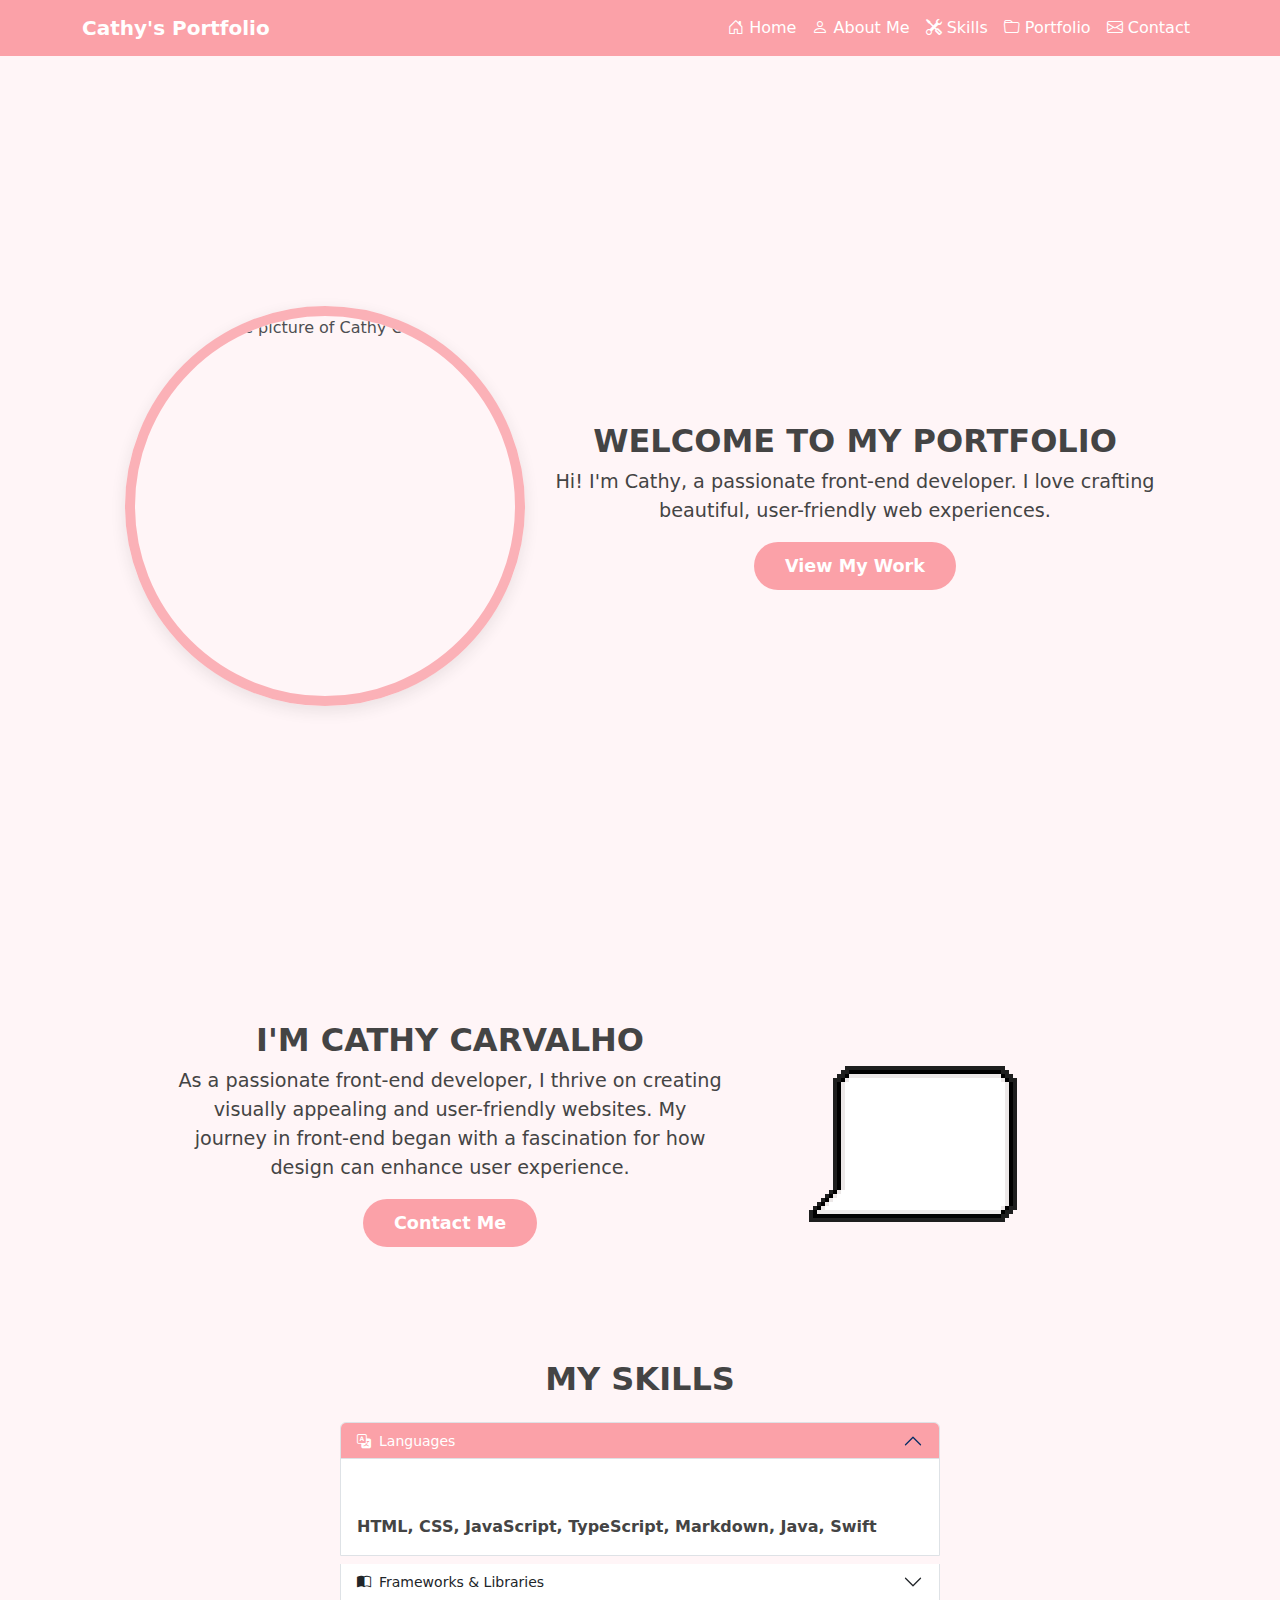
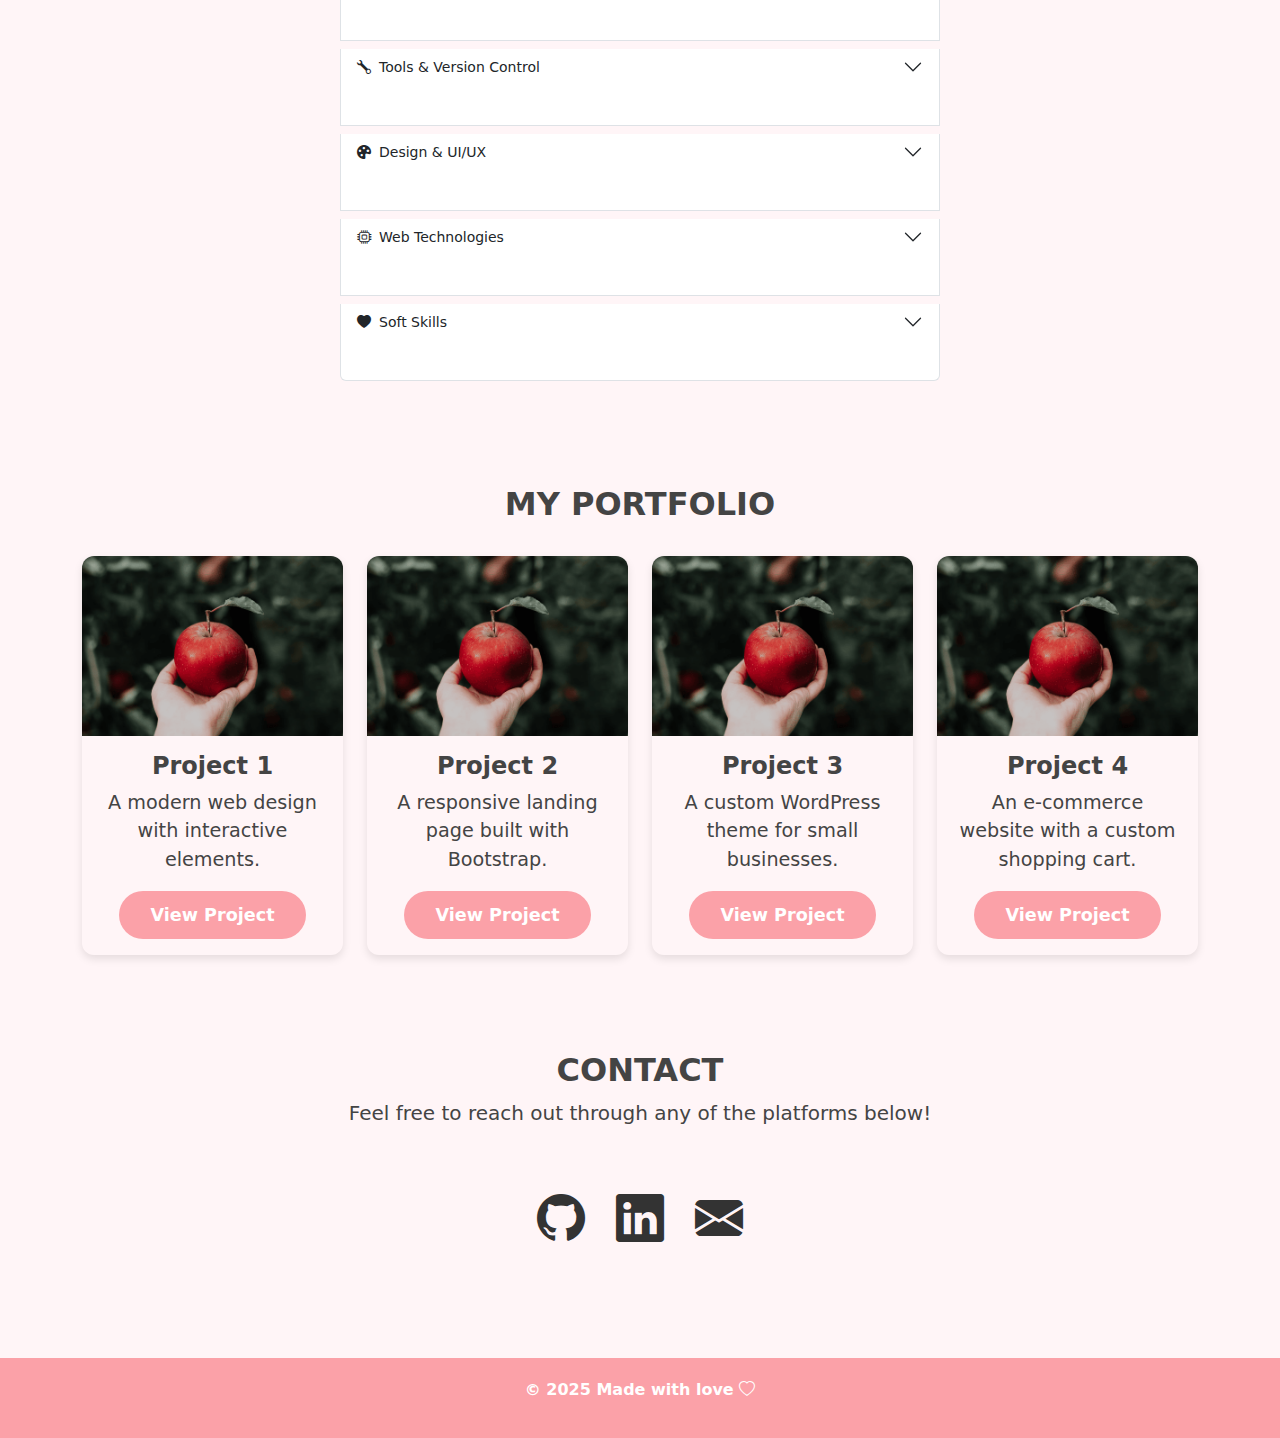
==== index.html @ d869e965 "Update index.html" ====
<!DOCTYPE html>
<html lang="en">
<head>
  <meta charset="UTF-8">
  <meta name="viewport" content="width=device-width, initial-scale=1">
  <title>Cathy's Portfolio</title>

  <!-- Bootstrap CSS -->
  <link href="https://cdn.jsdelivr.net/npm/bootstrap@5.3.0/dist/css/bootstrap.min.css" rel="stylesheet">
  <link rel="stylesheet" href="https://cdn.jsdelivr.net/npm/bootstrap-icons@1.5.0/font/bootstrap-icons.css">

  <style>
    /* Smooth Scrolling */
    html {
      scroll-behavior: smooth;
    }

    /* Font Styling */  
    section h1 {
      font-size: 2rem; 
      font-weight: bold; 
      color: #444; 
      text-align: center; 
      text-transform: uppercase; 
    }

    /* Remove underline from anchor tags */
    a {
      text-decoration: none;
    }
    
    /* Custom Navbar Styling */
    .custom-navbar {
      background-color: #FBA1A8;
    }

    .custom-navbar .navbar-brand,
    .custom-navbar .nav-link {
      color: #FFFFFF;
    }

    .custom-navbar .nav-link:hover {
      color: #8A4A50;
    }

    .custom-navbar .navbar-toggler-icon {
      filter: brightness(0) invert(1);
    }

    /* Home Section Styling */
    .home-section {
      display: flex;
      align-items: center;
      justify-content: center;
      text-align: center;
      min-height: 100vh;
      background-color: #FFF5F7;
      padding: 50px;
    }

    .profile-pic {
      width: 400px;
      height: 400px;
      border-radius: 50%;
      object-fit: cover;
      display: block;
      border: 10px solid #FBA1A8;
      box-shadow: 0 5px 15px rgba(0, 0, 0, 0.1);
      opacity: 0.8;
    }

    .home-text {
      max-width: 600px;
      margin-left: 30px;
    }

    .home-text p {
      font-size: 1.2rem;
      color: #444;
    }

    /* CTA Button Styles */
    .btn-cta {
      background-color: #FBA1A8;
      color: #FFFFFF;
      border-radius: 50px;
      padding: 10px 30px;
      font-size: 1.1rem;
      font-weight: bold;
      transition: all 0.3s ease;
    }

    .btn-cta:hover {
      background-color: #FBA1A8;
      color: #8A4A50;
      transform: scale(1.05);
      box-shadow: 0px 4px 8px rgba(0, 0, 0, 0.2);
    }

    .btn-cta:active {
      transform: scale(1);
    }

    /* About Me Section Styling */
    .about-section {
      background-color: #FFF5F7;
      padding: 50px 0;
    }

    .about-text h2 {
      font-size: 2rem;
      color: #444;
      font-weight: bold;
    }

    .about-text h3 {
      font-size: 1.5rem;
      color: #FBA1A8;
      font-weight: 500;
    }

    .about-text p {
      font-size: 1.2rem;
      color: #444;
    }

    .about-text .social-links {
      margin-top: 20px;
    }

    .about-text .social-links a {
      font-size: 2rem;
      color: #444;
      margin: 0 10px;
    }

    /* Accordion Styling */
    .accordion {
      max-width: 600px;
      margin: 0 auto;
    }

    .accordion-button {
      padding: 0.5rem 1rem;
      font-size: 0.875rem;
    }

    .accordion-item {
      margin-bottom: 0.5rem;
    }

    .accordion-body {
      padding: 1rem;
    }

    .accordion-header {
      font-size: 1rem;
    }

    /* Skills Section Styling */
    .skills-section {
      background-color: #FFF5F7;
      padding: 50px 0;
    }

    .skills-section h2 {
      font-size: 2.5rem;
      color: #444;
      font-weight: bold;
      text-align: center;
      margin-bottom: 40px;
    }

    .accordion-button:not(.collapsed) {
      background-color: #FBA1A8;
      color: #FFFFFF;
    }

    .accordion-body {
      background-color: #FFFFFF;
      color: #444;
    }

    .accordion-button:hover {
      background-color: #FBA1A8;
      color: #FFFFFF;
    }

    /* Portfolio Section */
    .portfolio-section {
      background-color: #FFF5F7;
      padding: 50px 0;
    }

    /* Custom Card Styling */
    .custom-card {
      border: none;
      border-radius: 12px;
      box-shadow: 0 4px 8px rgba(0, 0, 0, 0.1);
      transition: transform 0.3s ease-in-out;
      background-color: #FFF5F7;
    }

    .custom-card:hover {
      transform: scale(1.05);
    }

    .custom-card .card-img-top {
      border-top-left-radius: 12px;
      border-top-right-radius: 12px;
      height: 180px;
      object-fit: cover;
    }

    .custom-card .btn-primary {
      background-color: #FBA1A8;
      border: none;
    }

    .custom-card .btn-primary:hover {
      background-color: #FDD2D5;
    }

        
    .custom-card .card-body {
      font-size: 1.2rem;
      color: #444;
      font-family: inherit;
    }
    
    .custom-card .card-title {
      font-size: 1.5rem;
      font-weight: bold;
      color: #444;
    }

    /* Contact Section Styling */
    .contact-section {
      background-color: #FFF5F7;
      padding: 50px 0;
    }

    .section-title {
      font-size: 2.5rem;
      color: #444;
      font-weight: bold;
    }

    .section-description {
      font-size: 1.2rem;
      color: #444;
      max-width: 800px;
      margin: 0 auto 40px;
    }

    .contact-info {
      display: flex;
      flex-direction: column;
      align-items: center;
    }

    .contact-item {
      font-size: 1.2rem;
      color: #444;
      margin: 10px 0;
    }

    .contact-item i {
      color: #FDD2D5;
      margin-right: 8px;
    }

    /* Universal Button Styling */
    .btn-custom {
      background-color: #FBA1A8;
      color: #FFFFFF;
      border-radius: 50px;
      padding: 10px 30px;
      font-size: 1.1rem;
      font-weight: bold;
      transition: all 0.3s ease;
    }

    .btn-custom:hover {
      background-color: #FBA1A8;
      color: #8A4A50;
      transform: scale(1.05);
      box-shadow: 0px 4px 8px rgba(0, 0, 0, 0.2);
    }

    .btn-custom:active {
      transform: scale(1);
    }

    /* Custom Footer Styling */
    .custom-footer {
      background-color: #FBA1A8; 
      color: #FFFFFF;
      font-size: 1rem;
      font-weight: bold;
      text-align: center;
      padding: 20px 0; 
    }
  </style>
</head>
<body>

<!-- Navigation Bar -->
<nav class="navbar navbar-expand-lg custom-navbar sticky-top">
  <div class="container">
    <a class="navbar-brand fw-bold" href="#">Cathy's Portfolio</a>     
    <div class="navbar-collapse" id="navbarNav">
      <!-- Added justify-content-center for centering items on small screens -->
      <ul class="navbar-nav ms-auto text-center">
        <li class="nav-item">
          <a class="nav-link" href="#home"><i class="bi bi-house-door"></i> Home</a>
        </li>
        <li class="nav-item">
          <a class="nav-link" href="#about"><i class="bi bi-person"></i> About Me</a>
        </li>
        <li class="nav-item">
          <a class="nav-link" href="#skills"><i class="bi bi-tools"></i> Skills</a>
        </li>
        <li class="nav-item">
          <a class="nav-link" href="#portfolio"><i class="bi bi-folder"></i> Portfolio</a>
        </li>
        <li class="nav-item">
          <a class="nav-link" href="#contact"><i class="bi bi-envelope"></i> Contact</a>
        </li>
      </ul>
    </div>
  </div>
</nav>

<!-- Home Section -->
<section id="home" class="home-section">
  <img src="/assets/linkedin.png" alt="Profile picture of Cathy Carvalho" class="profile-pic d-none d-md-block" loading="lazy">
  <div class="home-text">
    <h1>Welcome to My Portfolio</h1>
    <p>Hi! I'm Cathy, a passionate front-end developer. I love crafting beautiful, user-friendly web experiences.</p>
    <a href="#portfolio" class="btn btn-cta">View My Work</a>
  </div>
</section>

<!-- About Me Section -->
<section id="about" class="about-section">
  <div class="container">
    <div class="row d-flex align-items-center justify-content-center text-center">
      <div class="col-md-6 order-md-1 d-flex flex-column align-items-center">
        <div class="about-text">
          <h1>I'm Cathy Carvalho</h1>
          <p>As a passionate front-end developer, I thrive on creating visually appealing and user-friendly websites. My journey in front-end began with a fascination for how design can enhance user experience.</p>
          <a href="#contact" class="btn btn-cta">Contact Me</a>
        </div>
      </div>
      <div class="col-md-4 order-md-2 d-flex justify-content-center">
        <img src="/assets/HeartBubble.gif" alt="Animated chat bubble with a heart inside" loading="lazy">
      </div>
    </div>
  </div>
</section>

<!-- Skills Section -->
<section id="skills" class="skills-section py-5">
  <div class="container">
    <h1 class="text-center mb-4">My Skills</h1>
    <div class="accordion" id="skillsAccordion">
      <!-- Languages -->
      <div class="accordion-item">
        <h2 class="accordion-header">
          <button class="accordion-button" type="button" data-bs-toggle="collapse" data-bs-target="#languages" aria-expanded="true" aria-controls="languages">
            <i class="bi bi-translate me-2"></i> Languages
          </button>
        </h2>
        <div id="languages" class="accordion-collapse collapse show" data-bs-parent="#skillsAccordion">
          <div class="accordion-body">
            <strong>HTML, CSS, JavaScript, TypeScript, Markdown, Java, Swift</strong>
          </div>
        </div>
      </div>
      <!-- Frameworks & Libraries -->
      <div class="accordion-item">
        <h2 class="accordion-header">
          <button class="accordion-button collapsed" type="button" data-bs-toggle="collapse" data-bs-target="#frameworks" aria-expanded="false" aria-controls="frameworks">
            <i class="bi bi-book-half me-2"></i> Frameworks & Libraries
          </button>
        </h2>
        <div id="frameworks" class="accordion-collapse collapse" data-bs-parent="#skillsAccordion">
          <div class="accordion-body">
            <strong>ReactJS, AngularJS, NodeJS, Tailwind CSS, Bootstrap</strong>
          </div>
        </div>
      </div>
      <!-- Tools & Version Control -->
      <div class="accordion-item">
        <h2 class="accordion-header">
          <button class="accordion-button collapsed" type="button" data-bs-toggle="collapse" data-bs-target="#tools" aria-expanded="false" aria-controls="tools">
            <i class="bi bi-wrench me-2"></i> Tools & Version Control
          </button>
        </h2>
        <div id="tools" class="accordion-collapse collapse" data-bs-parent="#skillsAccordion">
          <div class="accordion-body">
            <strong>VS Code, GitHub, FileZilla, Microsoft Edge DevTools, GitHub</strong>
          </div>
        </div>
      </div>
      <!-- Design & UI/UX -->
      <div class="accordion-item">
        <h2 class="accordion-header">
          <button class="accordion-button collapsed" type="button" data-bs-toggle="collapse" data-bs-target="#design" aria-expanded="false" aria-controls="design">
            <i class="bi bi-palette-fill me-2"></i> Design & UI/UX
          </button>
        </h2>
        <div id="design" class="accordion-collapse collapse" data-bs-parent="#skillsAccordion">
          <div class="accordion-body">
            <strong>Adobe Photoshop, Adobe Illustrator, Adobe XD, Responsive Web Design</strong>
          </div>
        </div>
      </div>
      <!-- Web Technologies -->
      <div class="accordion-item">
        <h2 class="accordion-header">
          <button class="accordion-button collapsed" type="button" data-bs-toggle="collapse" data-bs-target="#webTech" aria-expanded="false" aria-controls="webTech">
            <i class="bi bi-cpu me-2"></i> Web Technologies
          </button>
        </h2>
        <div id="webTech" class="accordion-collapse collapse" data-bs-parent="#skillsAccordion">
          <div class="accordion-body">
            <strong>Linux Web Hosting, WordPress</strong>
          </div>
        </div>
      </div>
      <!-- Soft Skills -->
      <div class="accordion-item">
        <h2 class="accordion-header">
          <button class="accordion-button collapsed" type="button" data-bs-toggle="collapse" data-bs-target="#softSkills" aria-expanded="false" aria-controls="softSkills">
            <i class="bi bi-heart-fill me-2"></i> Soft Skills
          </button>
        </h2>
        <div id="softSkills" class="accordion-collapse collapse" data-bs-parent="#skillsAccordion">
          <div class="accordion-body">
            <strong>Problem-Solving, Attention to Detail, Communication, Creativity, Organization, Work Ethic, Emotional Intelligence, Research & Learning, Independence, Adaptability</strong>
          </div>
        </div>
      </div>
    </div>
  </div>
</section>

<!-- Portfolio Section -->
<section id="portfolio" class="portfolio-section py-5">
  <div class="container">
    <h1>My Portfolio</h1>
    <div class="row justify-content-center">
      <!-- Portfolio Card 1 -->
      <div class="col-md-3 col-sm-6 col-12 mt-4">
        <div class="card custom-card">
          <img src="/assets/apple.png" class="card-img-top" alt="Project 1 Preview">
          <div class="card-body text-center">
            <h5 class="card-title">Project 1</h5>
            <p class="card-text">A modern web design with interactive elements.</p>
            <a href="https://yourwebsite.com/project1" target="_blank" class="btn btn-cta" rel="noopener noreferrer">View Project</a>
          </div>
        </div>
      </div>
      <!-- Portfolio Card 2 -->
      <div class="col-md-3 col-sm-6 col-12 mt-4">
        <div class="card custom-card">
          <img src="/assets/apple.png" class="card-img-top" alt="Project 2 Preview">
          <div class="card-body text-center">
            <h5 class="card-title">Project 2</h5>
            <p class="card-text">A responsive landing page built with Bootstrap.</p>
            <a href="https://yourwebsite.com/project2" target="_blank" class="btn btn-cta" rel="noopener noreferrer">View Project</a>
          </div>
        </div>
      </div>
      <!-- Portfolio Card 3 -->
      <div class="col-md-3 col-sm-6 col-12 mt-4">
        <div class="card custom-card">
          <img src="/assets/apple.png" class="card-img-top" alt="Project 3 Preview">
          <div class="card-body text-center">
            <h5 class="card-title">Project 3</h5>
            <p class="card-text">A custom WordPress theme for small businesses.</p>
            <a href="https://yourwebsite.com/project3" target="_blank" class="btn btn-cta" rel="noopener noreferrer">View Project</a>
          </div>
        </div>
      </div>
      <!-- Portfolio Card 4 -->
      <div class="col-md-3 col-sm-6 col-12 mt-4">
        <div class="card custom-card">
          <img src="/assets/apple.png" class="card-img-top" alt="Project 4 Preview">
          <div class="card-body text-center">
            <h5 class="card-title">Project 4</h5>
            <p class="card-text">An e-commerce website with a custom shopping cart.</p>
            <a href="https://yourwebsite.com/project4" target="_blank" class="btn btn-cta" rel="noopener noreferrer">View Project</a>
          </div>
        </div>
      </div>
    </div>
  </div>
</section>

<!-- Contact Section -->
<section id="contact" class="contact-section py-5" style="background-color: #FFF5F7;">
  <div class="container-lg">
    <div class="text-center">
      <h1>Contact</h1>
      <p class="lead" style="color: #444;">Feel free to reach out through any of the platforms below!</p>
    </div>
    <div class="row justify-content-center my-5">
      <div class="col-lg-6 text-center">
        <div class="contact-icons">
          <!-- GitHub Icon -->
          <a href="https://github.com/CatCodes89" target="_blank" class="btn btn-link" rel="noopener noreferrer">
            <i class="bi bi-github" style="font-size: 3rem; color: #333;"></i>
          </a>
          <!-- LinkedIn Icon -->
          <a href="https://www.linkedin.com/in/cathy-carvalho/" target="_blank" class="btn btn-link" rel="noopener noreferrer">
            <i class="bi bi-linkedin" style="font-size: 3rem; color: #333;"></i>
          </a>
          <!-- Email Icon (Mailto link) -->
          <a href="mailto:tc.ccarval@gmail.com" class="btn btn-link" rel="noopener noreferrer">
            <i class="bi bi-envelope-fill" style="font-size: 3rem; color: #333;"></i>
          </a>
        </div>
      </div>
    </div>
  </div>
</section>

<!-- Footer -->
<footer class="custom-footer">
  <p>&copy; 2025 Made with love <i class="bi bi-heart"></i></p>
</footer>

<!-- Bootstrap JavaScript -->
<script src="https://cdn.jsdelivr.net/npm/bootstrap@5.3.0/dist/js/bootstrap.bundle.min.js"></script>
<script src="https://cdn.jsdelivr.net/npm/bootstrap@5.3.0/dist/js/bootstrap.bundle.min.js"></script>

</body>
</html>
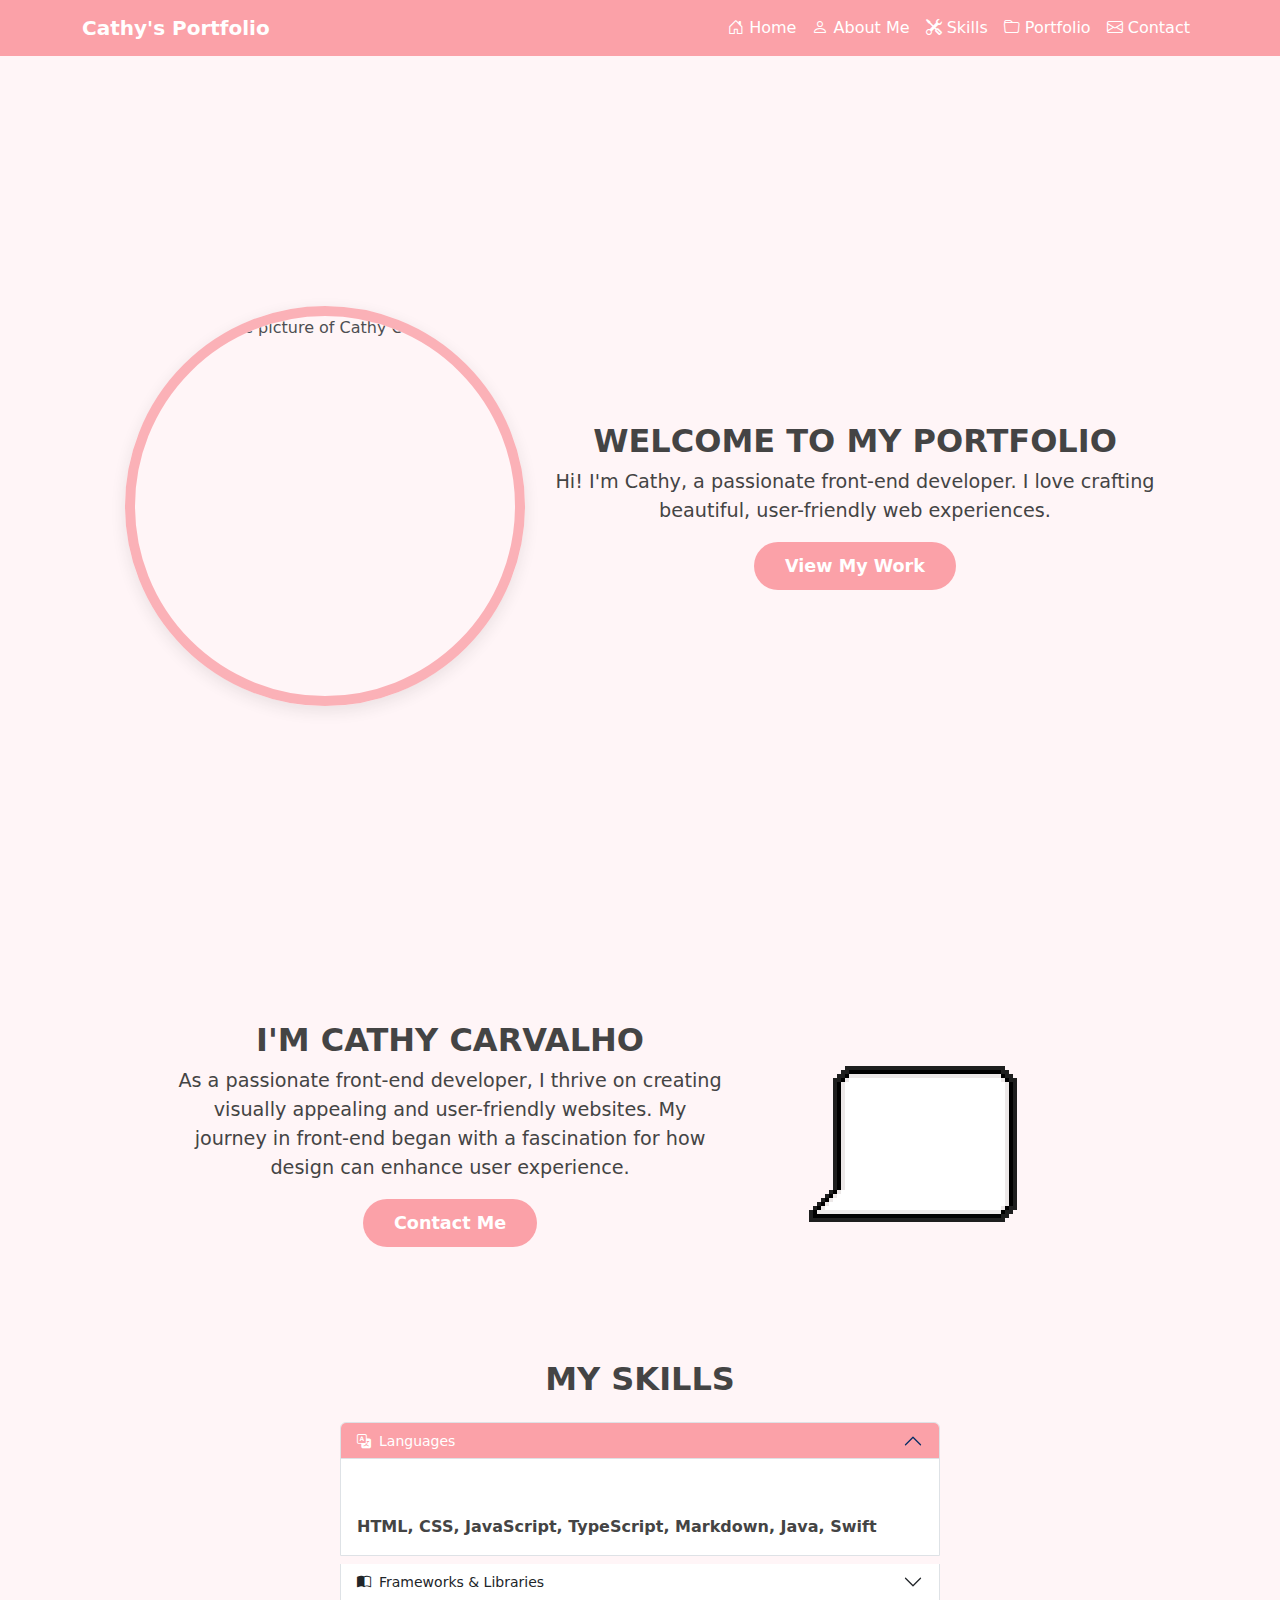
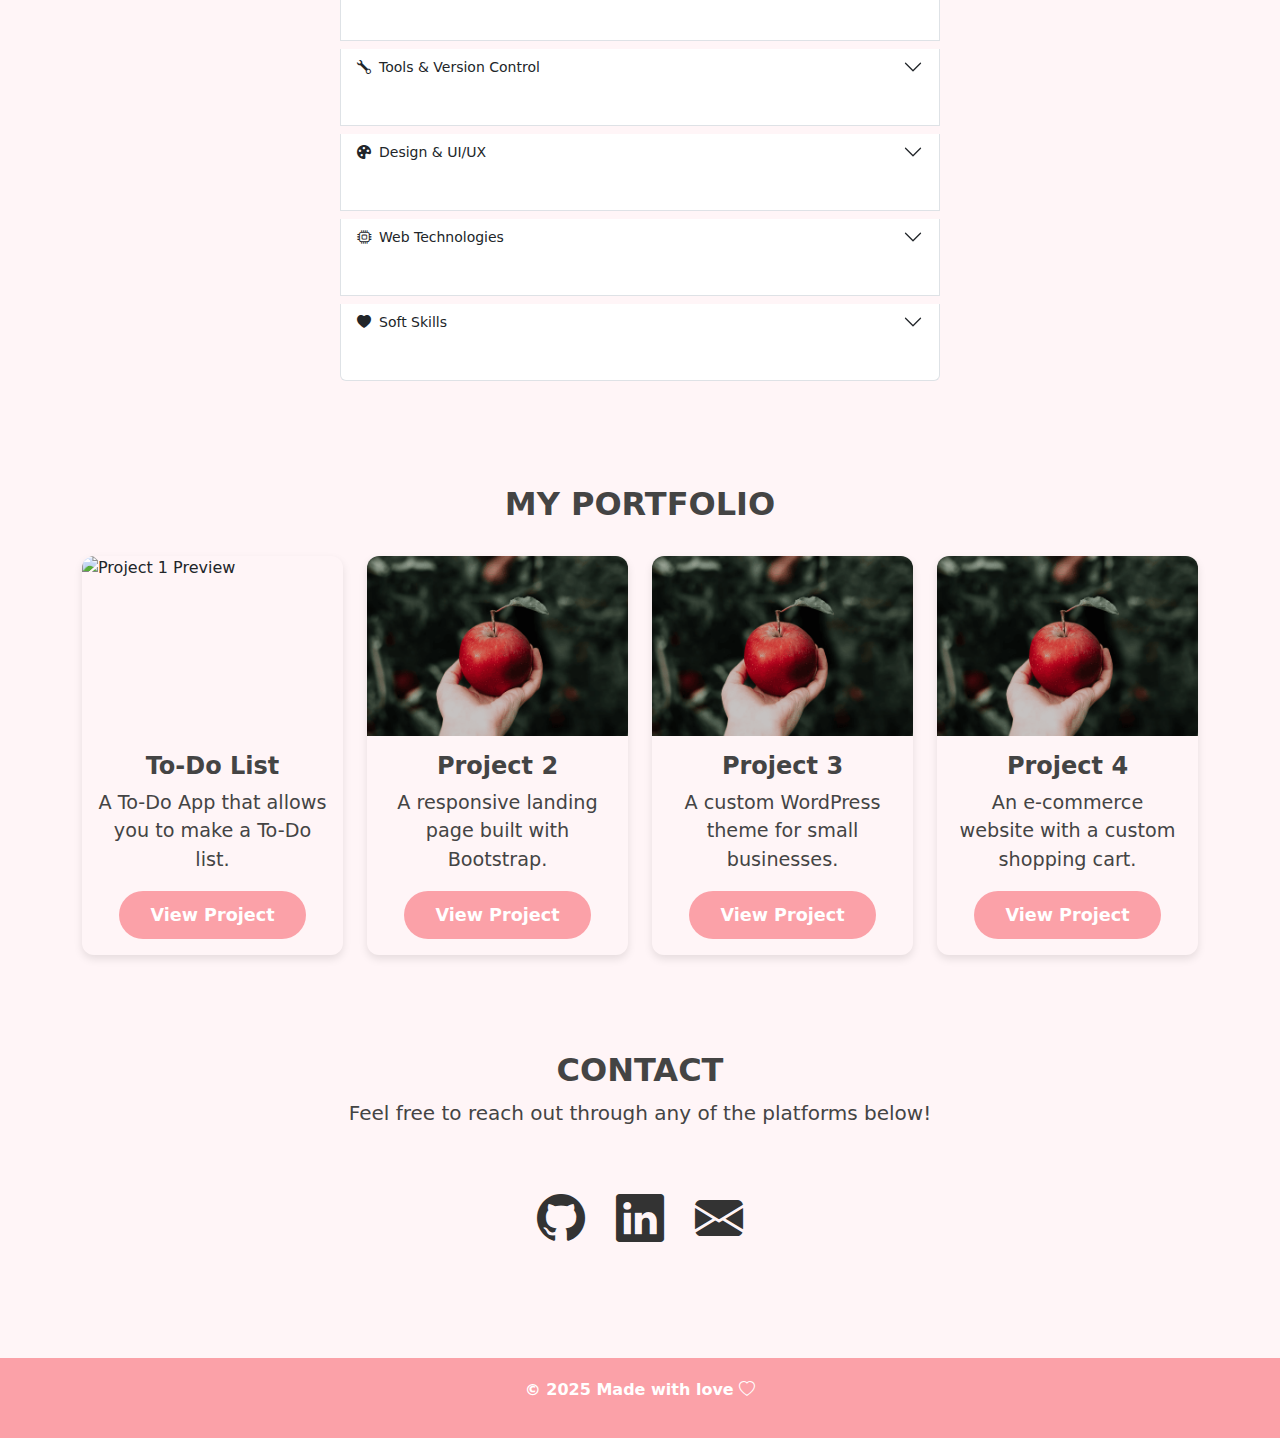
==== commit 62f493af: "Update index.html" ====
--- a/index.html
+++ b/index.html
@@ -455,10 +455,10 @@
       <!-- Portfolio Card 1 -->
       <div class="col-md-3 col-sm-6 col-12 mt-4">
         <div class="card custom-card">
-          <img src="/assets/apple.png" class="card-img-top" alt="Project 1 Preview">
+          <img src="/assets/ss1.png" class="card-img-top" alt="Project 1 Preview">
           <div class="card-body text-center">
-            <h5 class="card-title">Project 1</h5>
-            <p class="card-text">A modern web design with interactive elements.</p>
+            <h5 class="card-title">To-Do List</h5>
+            <p class="card-text">A To-Do App that allows you to make a To-Do list.</p>
             <a href="https://yourwebsite.com/project1" target="_blank" class="btn btn-cta" rel="noopener noreferrer">View Project</a>
           </div>
         </div>
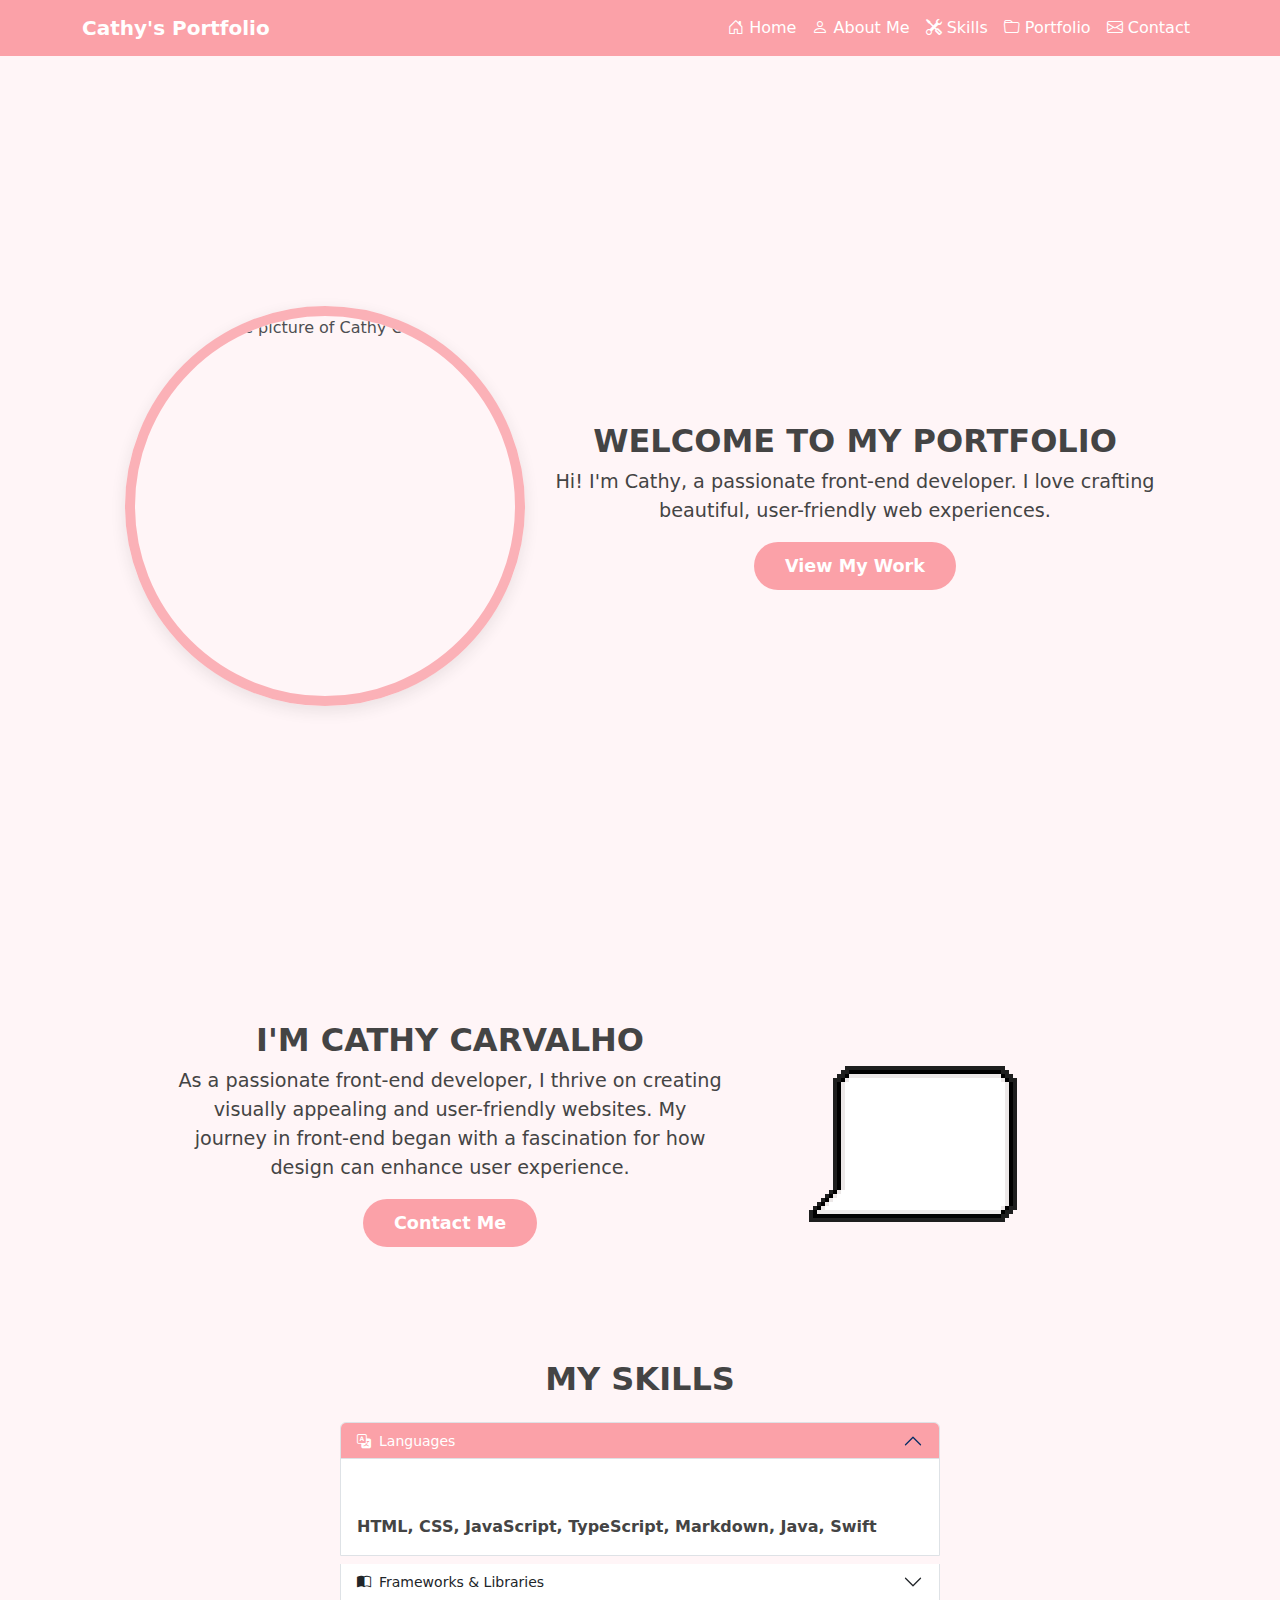
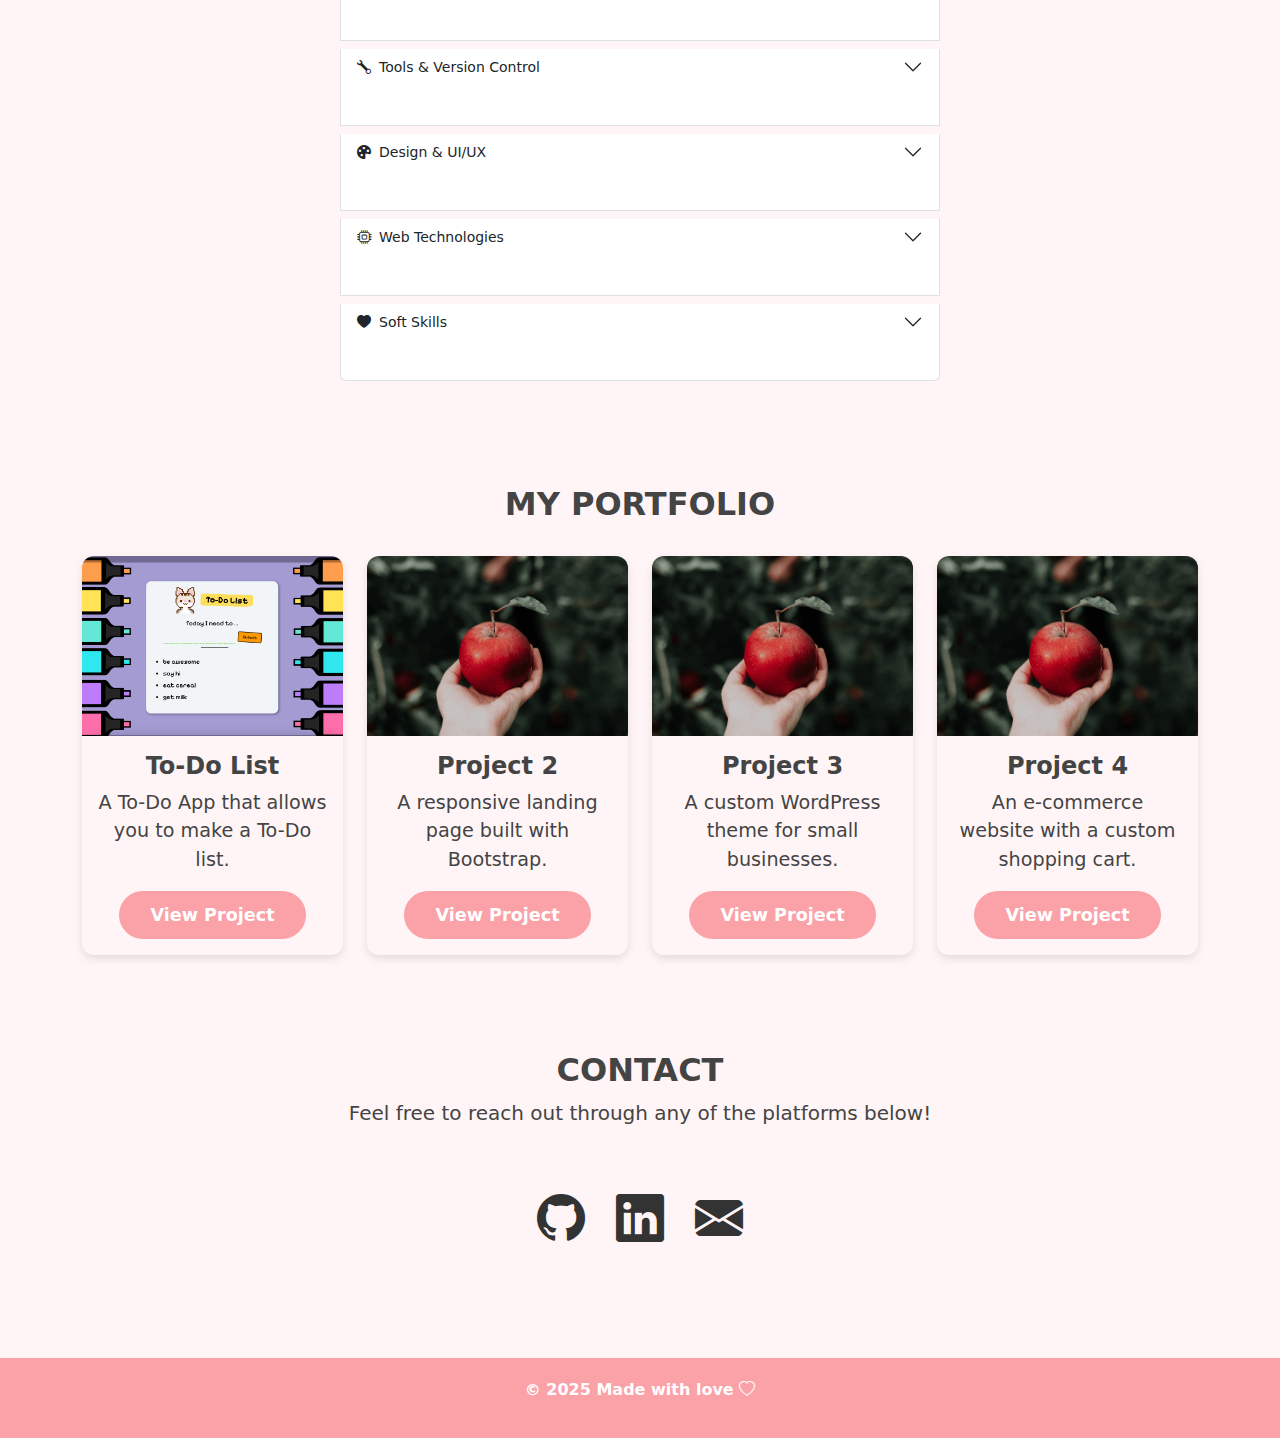
==== commit cd725f7d: "Update index.html" ====
--- a/index.html
+++ b/index.html
@@ -459,7 +459,7 @@
           <div class="card-body text-center">
             <h5 class="card-title">To-Do List</h5>
             <p class="card-text">A To-Do App that allows you to make a To-Do list.</p>
-            <a href="https://yourwebsite.com/project1" target="_blank" class="btn btn-cta" rel="noopener noreferrer">View Project</a>
+            <a href="https://catcodes89.github.io/toDoListApp/index.html" target="_blank" class="btn btn-cta" rel="noopener noreferrer">View Project</a>
           </div>
         </div>
       </div>
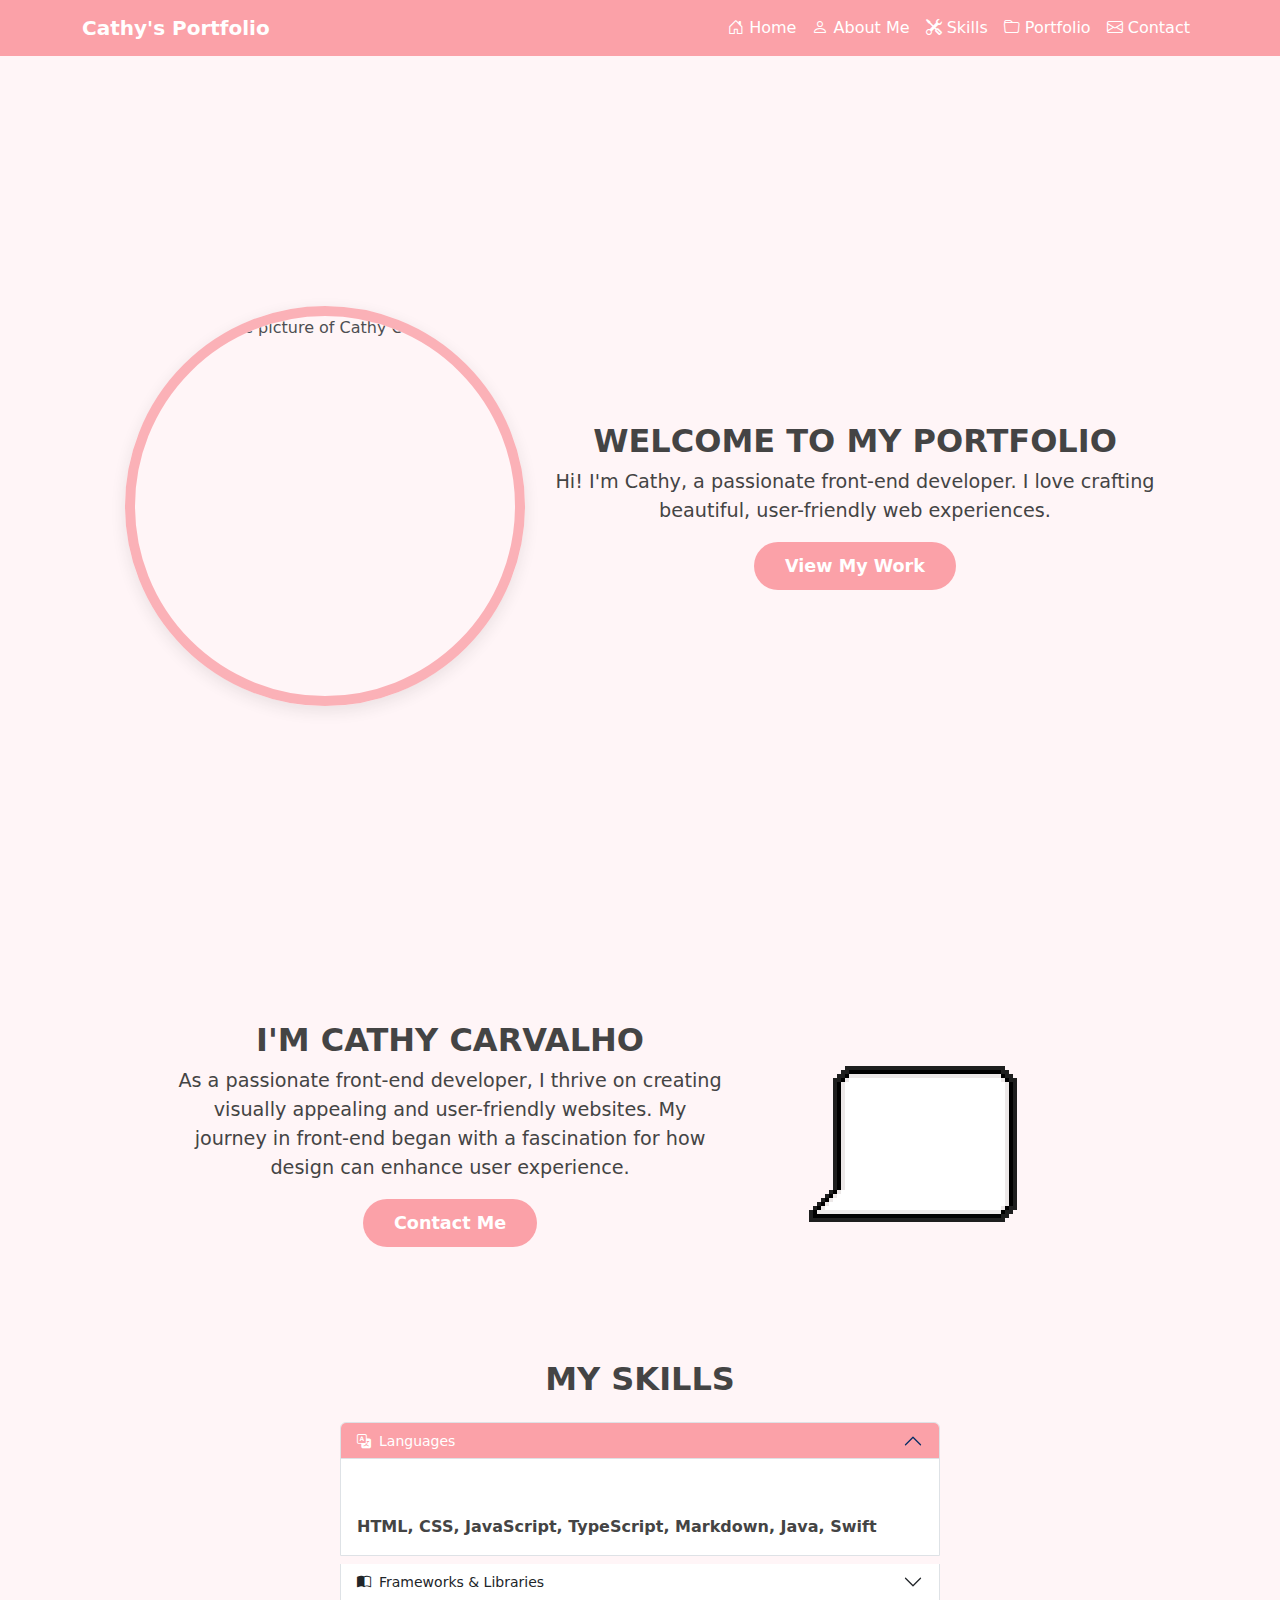
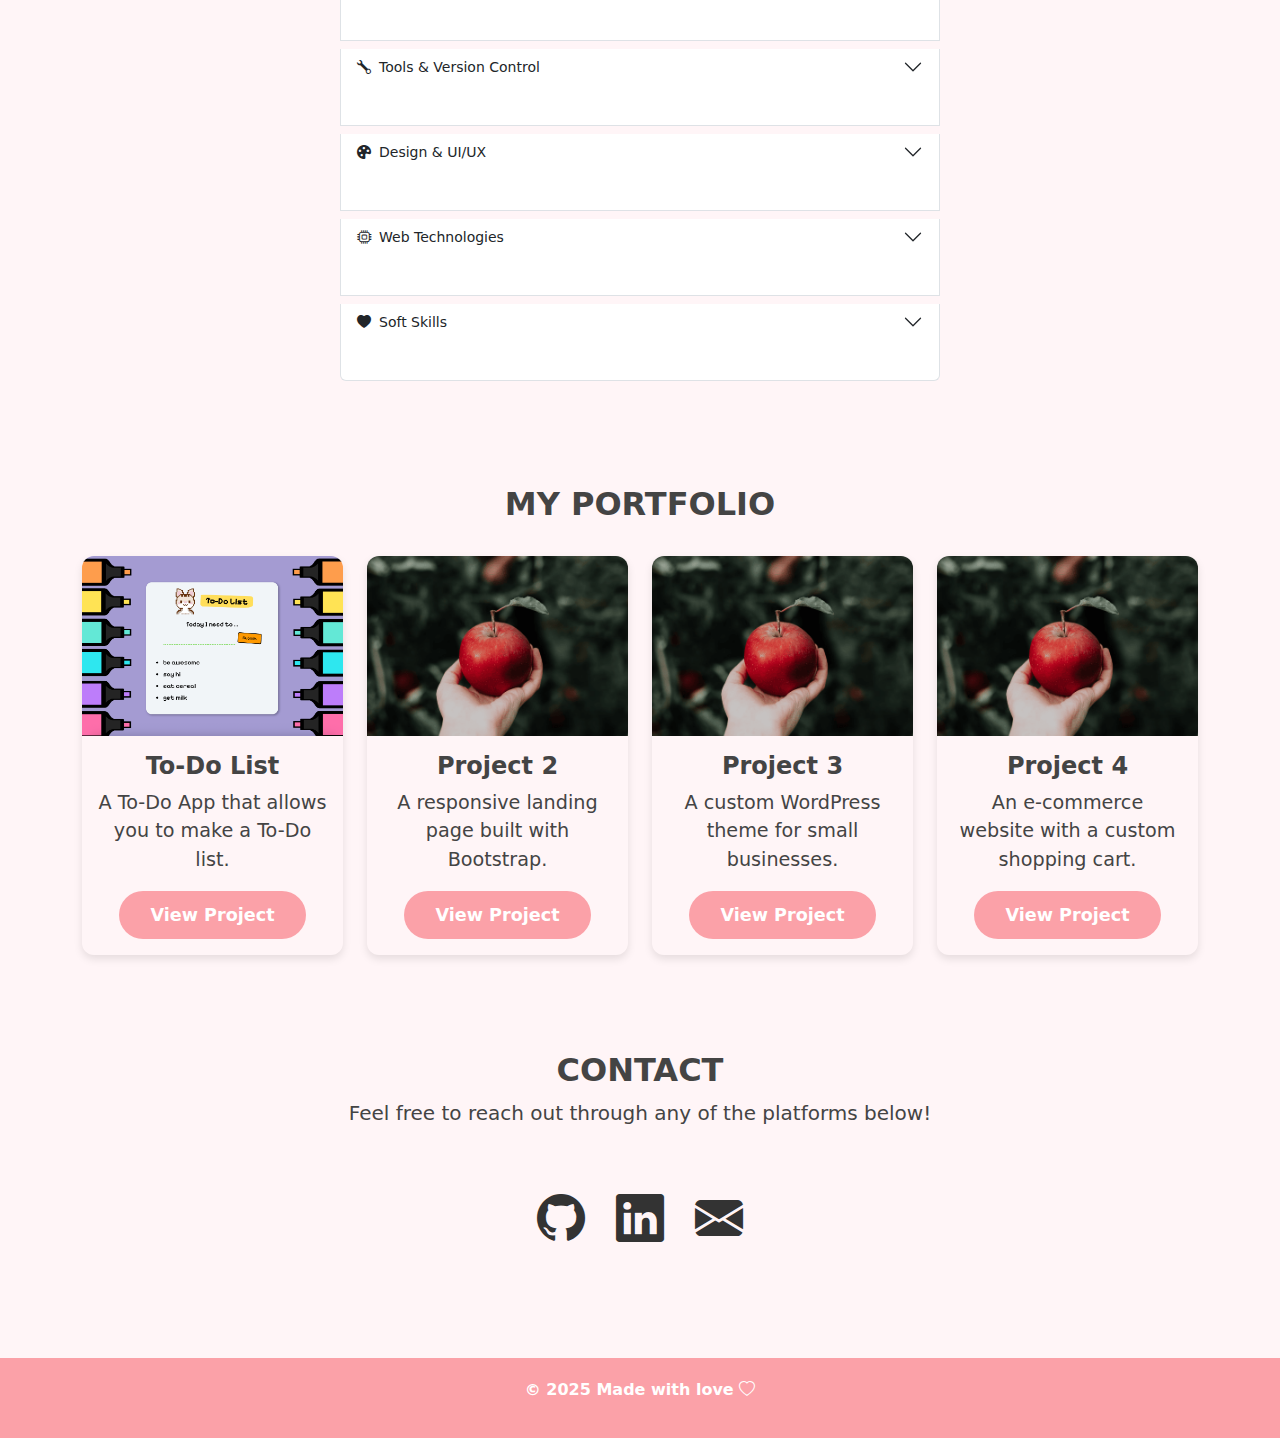
==== commit 7ea6d336: "Update index.html" ====
--- a/index.html
+++ b/index.html
@@ -535,7 +535,6 @@
 
 <!-- Bootstrap JavaScript -->
 <script src="https://cdn.jsdelivr.net/npm/bootstrap@5.3.0/dist/js/bootstrap.bundle.min.js"></script>
-<script src="https://cdn.jsdelivr.net/npm/bootstrap@5.3.0/dist/js/bootstrap.bundle.min.js"></script>
-
+  
 </body>
 </html>
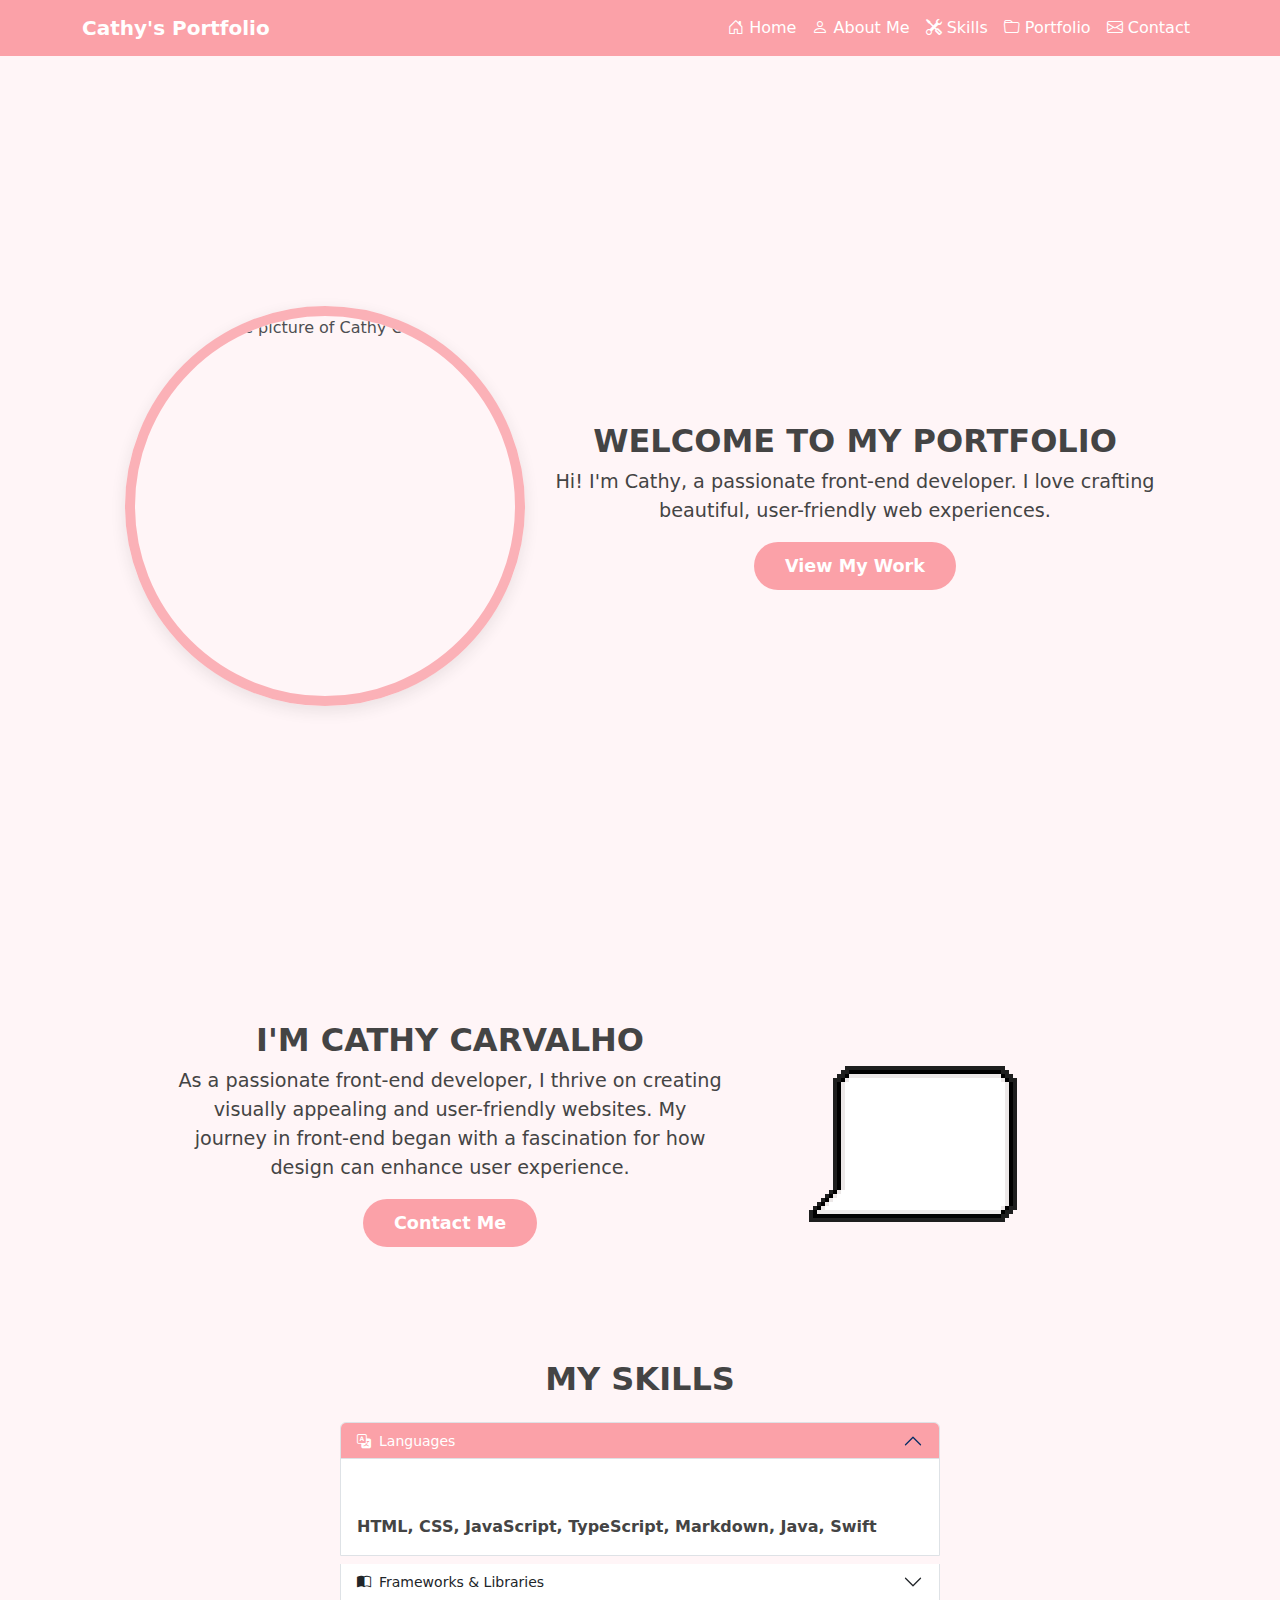
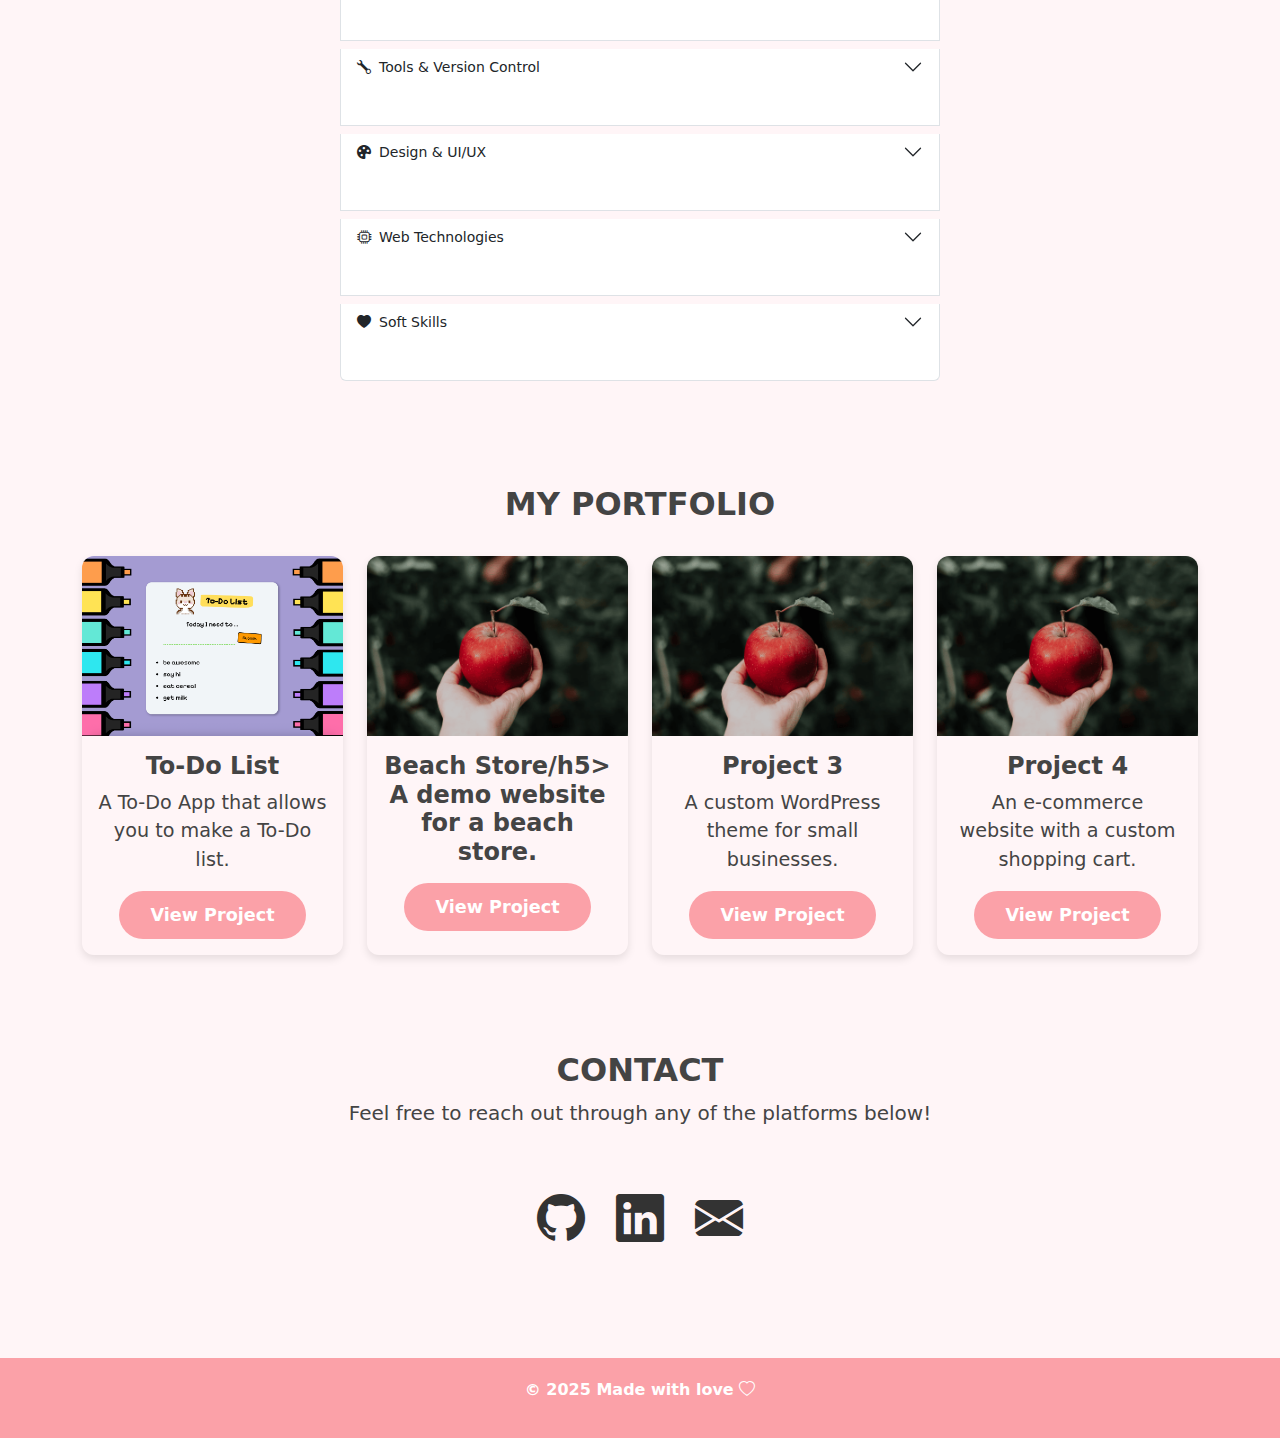
==== commit fac8d814: "Update index.html" ====
--- a/index.html
+++ b/index.html
@@ -468,9 +468,9 @@
         <div class="card custom-card">
           <img src="/assets/apple.png" class="card-img-top" alt="Project 2 Preview">
           <div class="card-body text-center">
-            <h5 class="card-title">Project 2</h5>
-            <p class="card-text">A responsive landing page built with Bootstrap.</p>
-            <a href="https://yourwebsite.com/project2" target="_blank" class="btn btn-cta" rel="noopener noreferrer">View Project</a>
+            <h5 class="card-title">Beach Store/h5>
+            <p class="card-text">A demo website for a beach store.</p>
+            <a href="https://catcodes89.github.io/beachStore/index.html" target="_blank" class="btn btn-cta" rel="noopener noreferrer">View Project</a>
           </div>
         </div>
       </div>
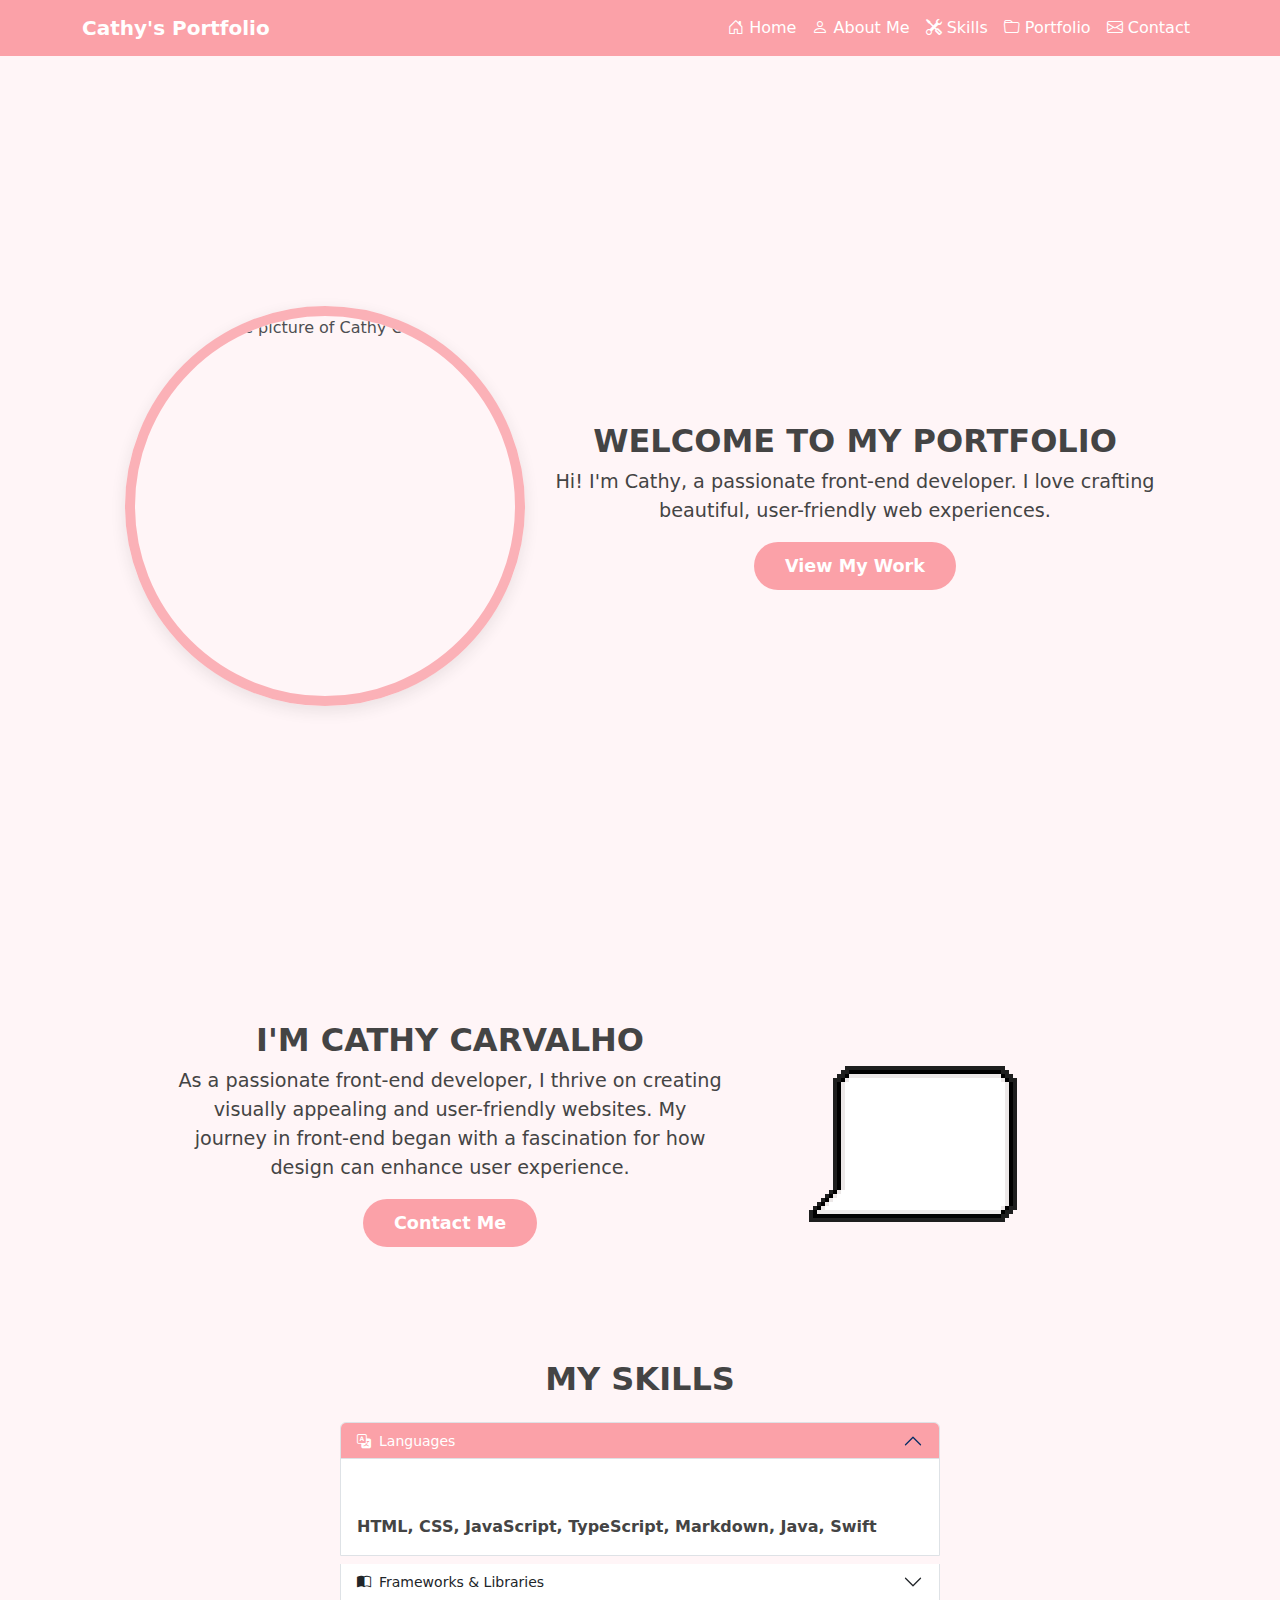
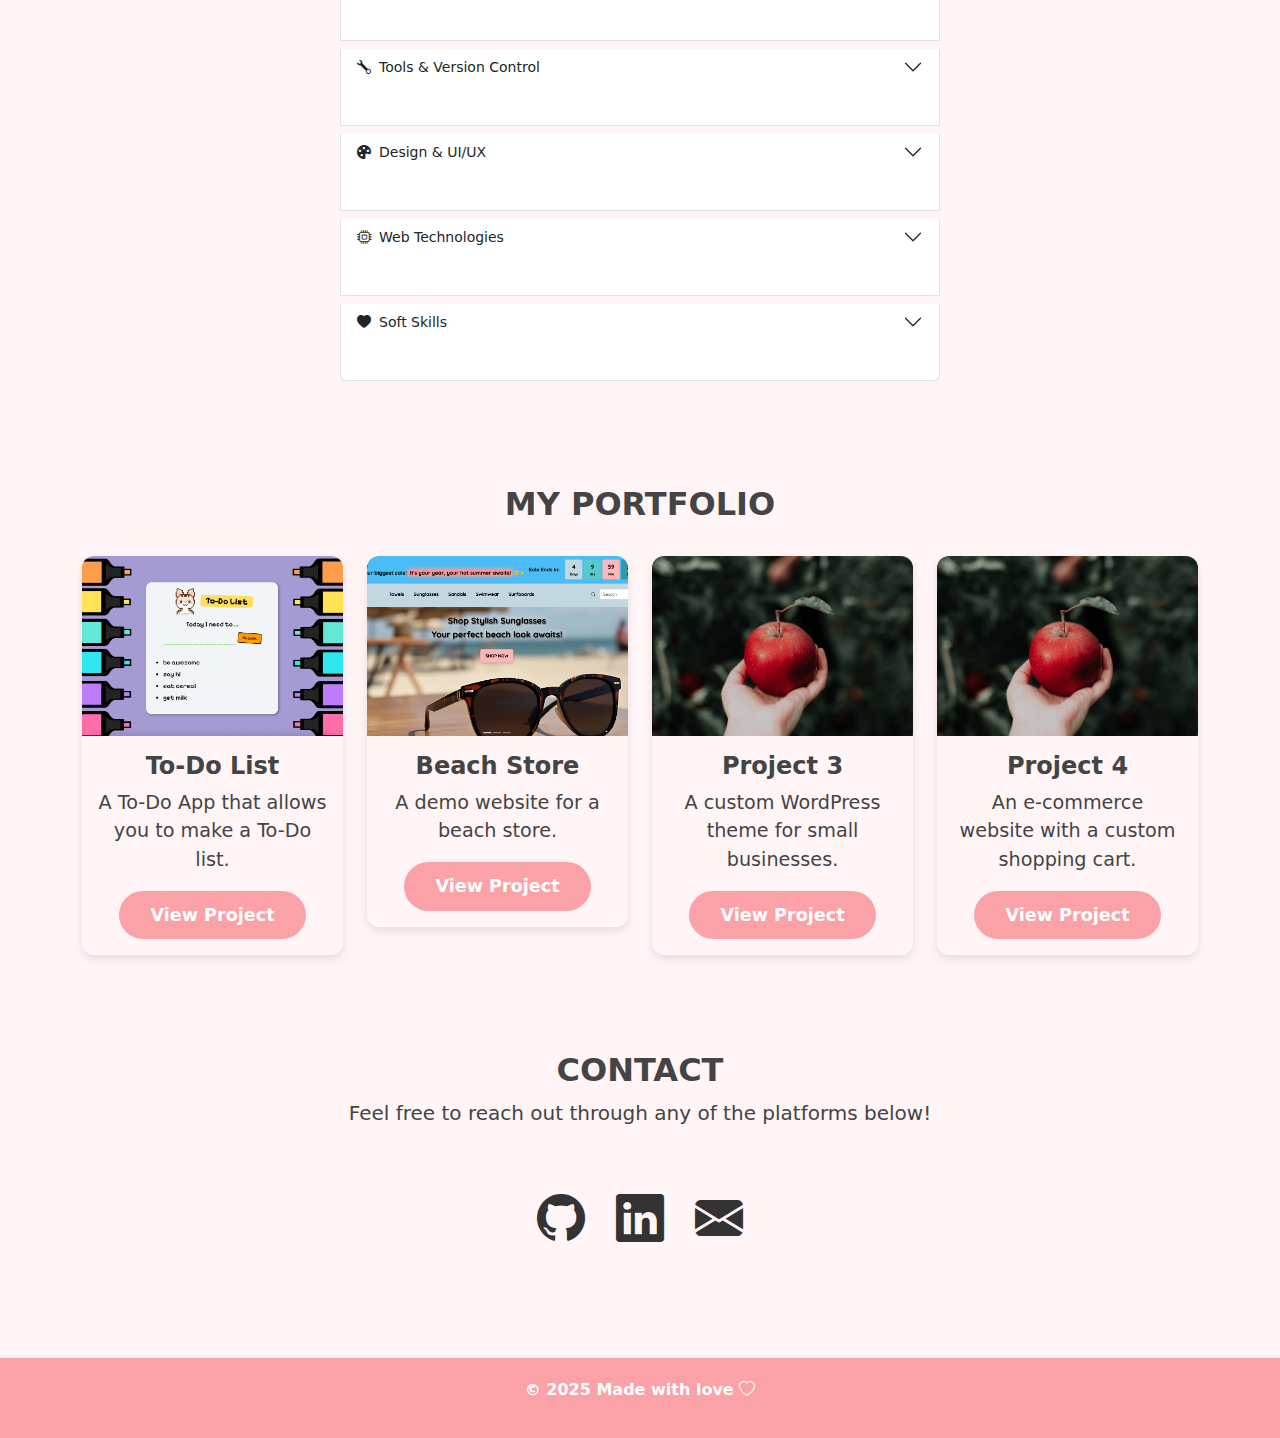
==== commit 6f1b16d5: "Update index.html" ====
--- a/index.html
+++ b/index.html
@@ -466,9 +466,9 @@
       <!-- Portfolio Card 2 -->
       <div class="col-md-3 col-sm-6 col-12 mt-4">
         <div class="card custom-card">
-          <img src="/assets/apple.png" class="card-img-top" alt="Project 2 Preview">
+          <img src="/assets/ss2.png" class="card-img-top" alt="Project 2 Preview">
           <div class="card-body text-center">
-            <h5 class="card-title">Beach Store/h5>
+            <h5 class="card-title">Beach Store</h5>
             <p class="card-text">A demo website for a beach store.</p>
             <a href="https://catcodes89.github.io/beachStore/index.html" target="_blank" class="btn btn-cta" rel="noopener noreferrer">View Project</a>
           </div>
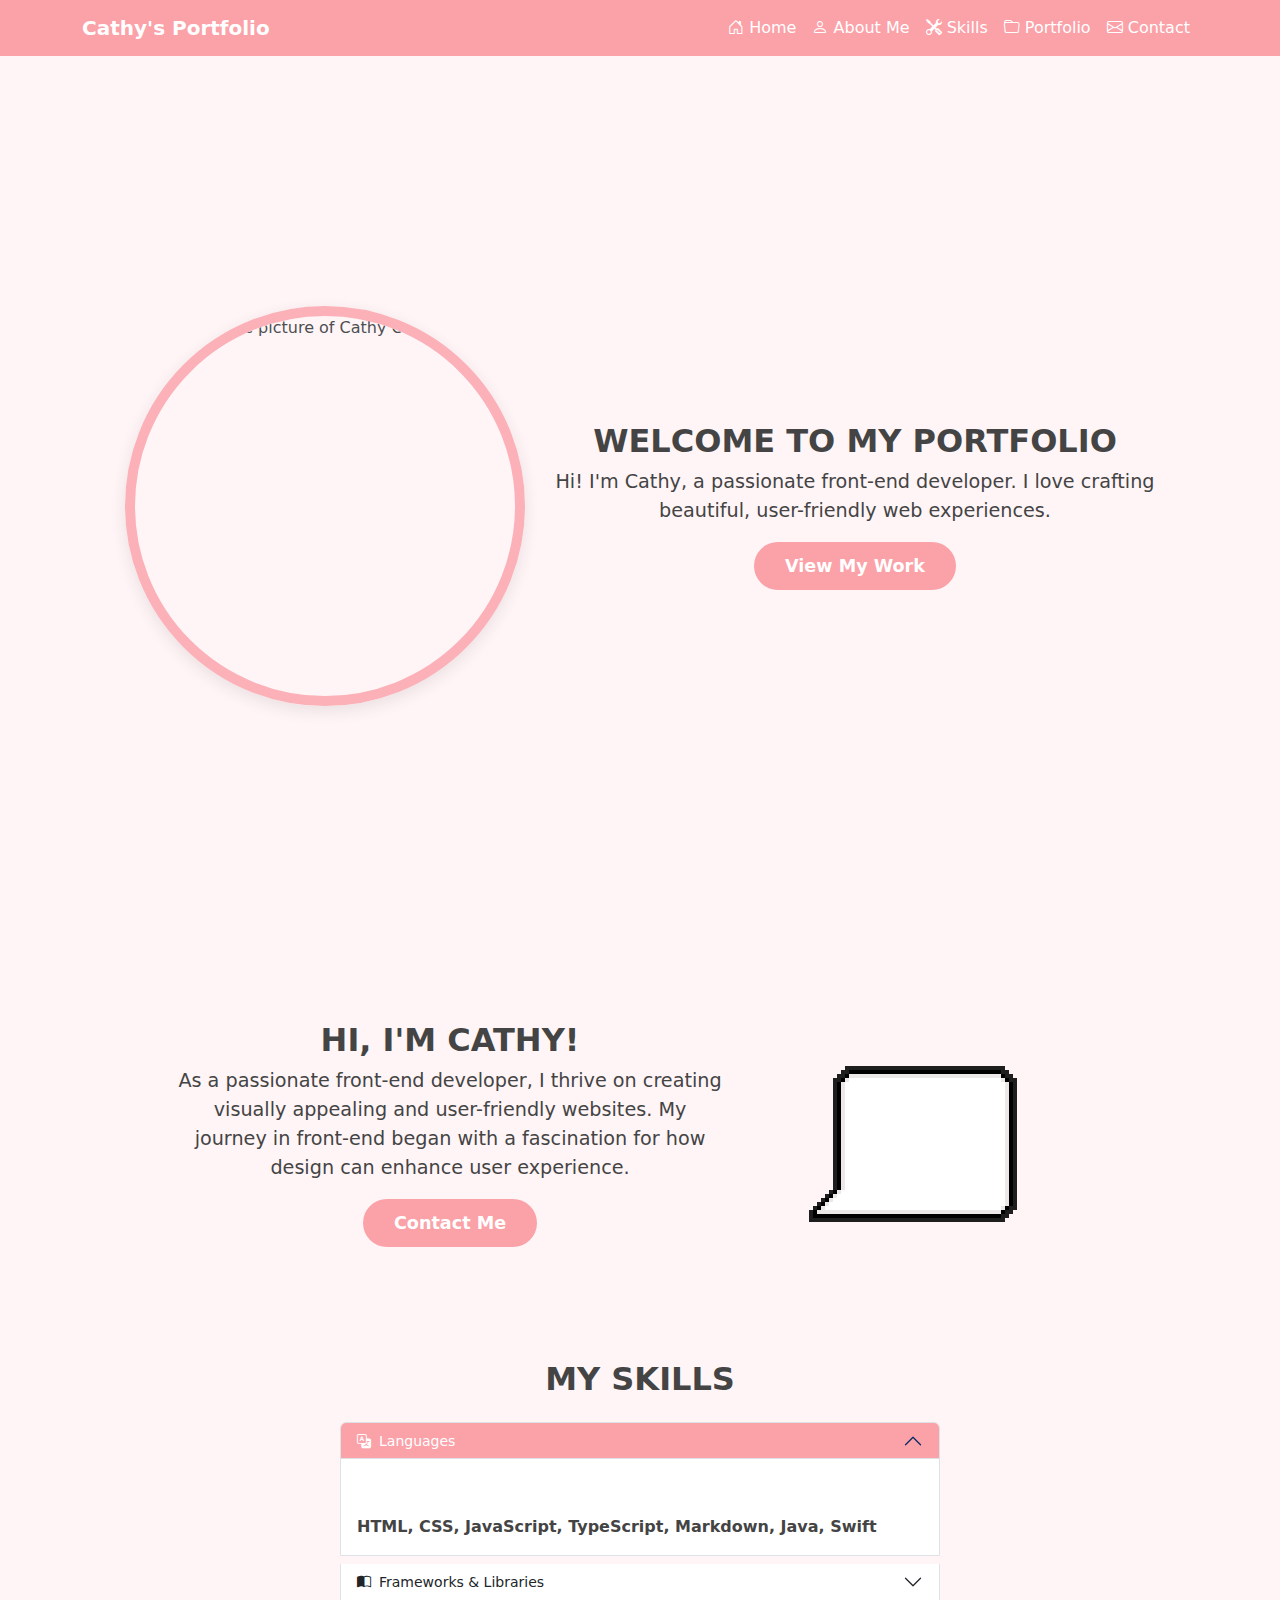
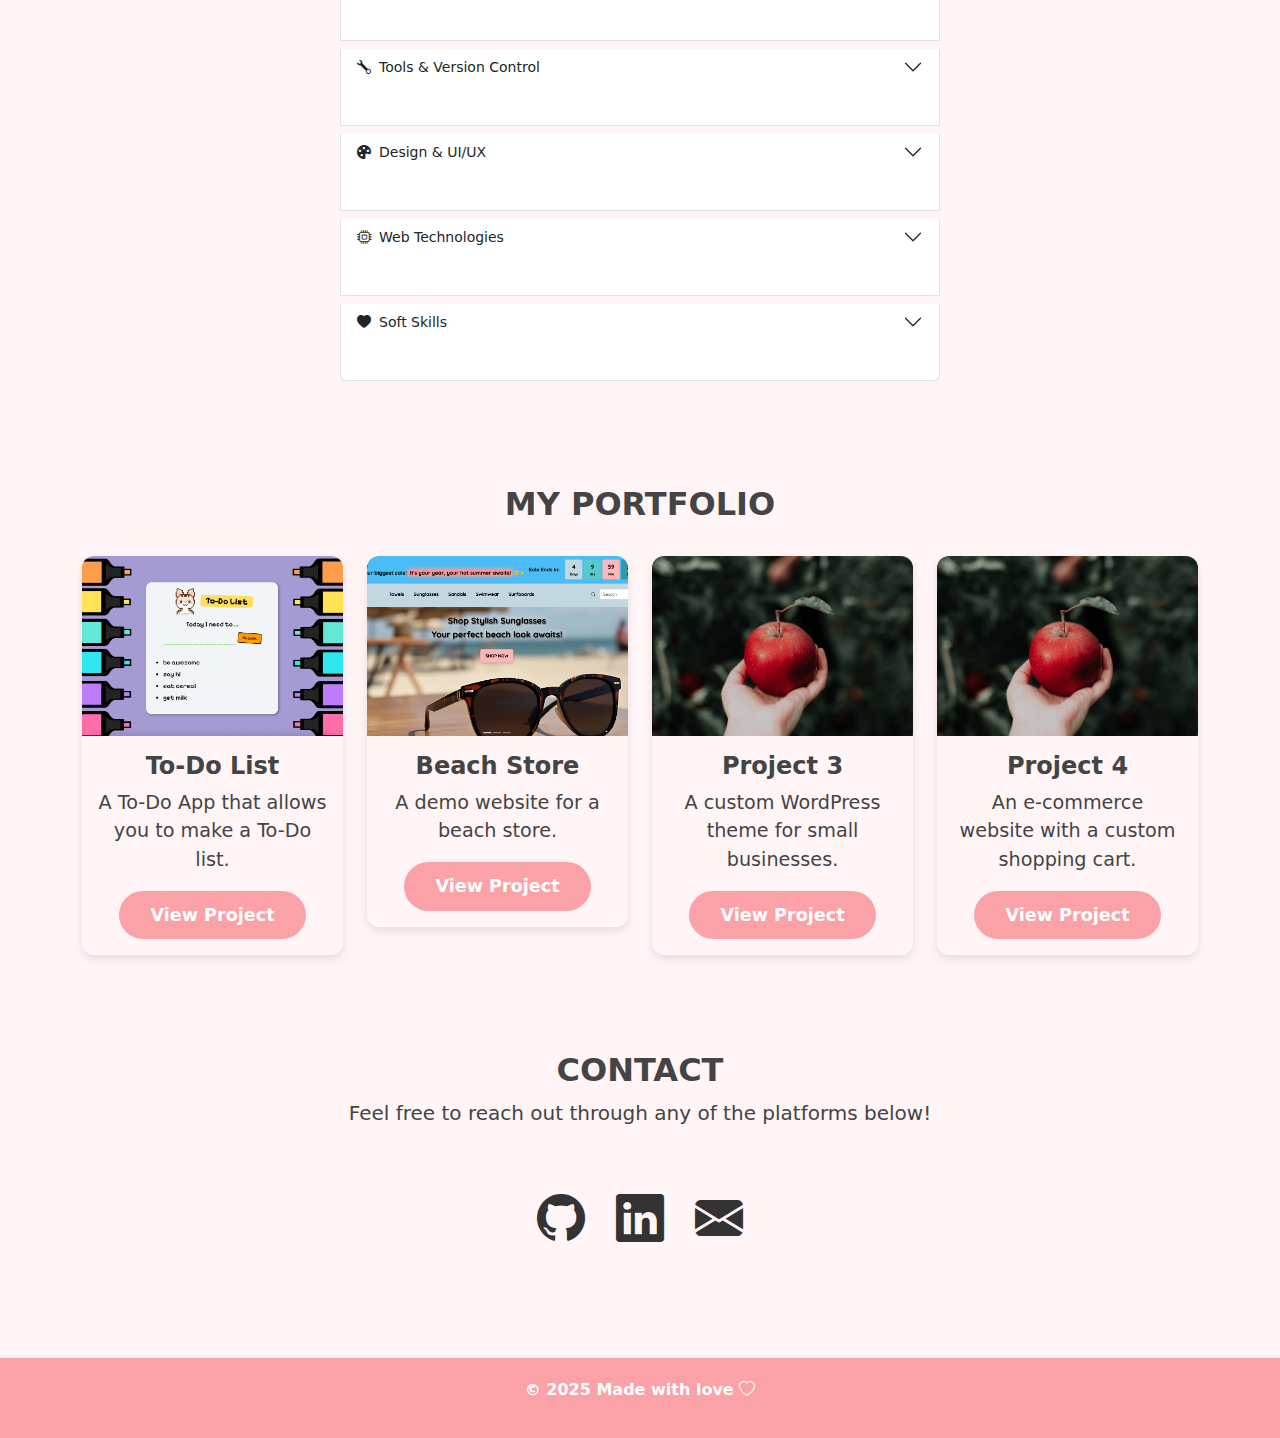
==== commit 1bb4d6eb: "Update index.html" ====
--- a/index.html
+++ b/index.html
@@ -348,7 +348,7 @@
     <div class="row d-flex align-items-center justify-content-center text-center">
       <div class="col-md-6 order-md-1 d-flex flex-column align-items-center">
         <div class="about-text">
-          <h1>I'm Cathy Carvalho</h1>
+          <h1>Hi, I'm Cathy!</h1>
           <p>As a passionate front-end developer, I thrive on creating visually appealing and user-friendly websites. My journey in front-end began with a fascination for how design can enhance user experience.</p>
           <a href="#contact" class="btn btn-cta">Contact Me</a>
         </div>
